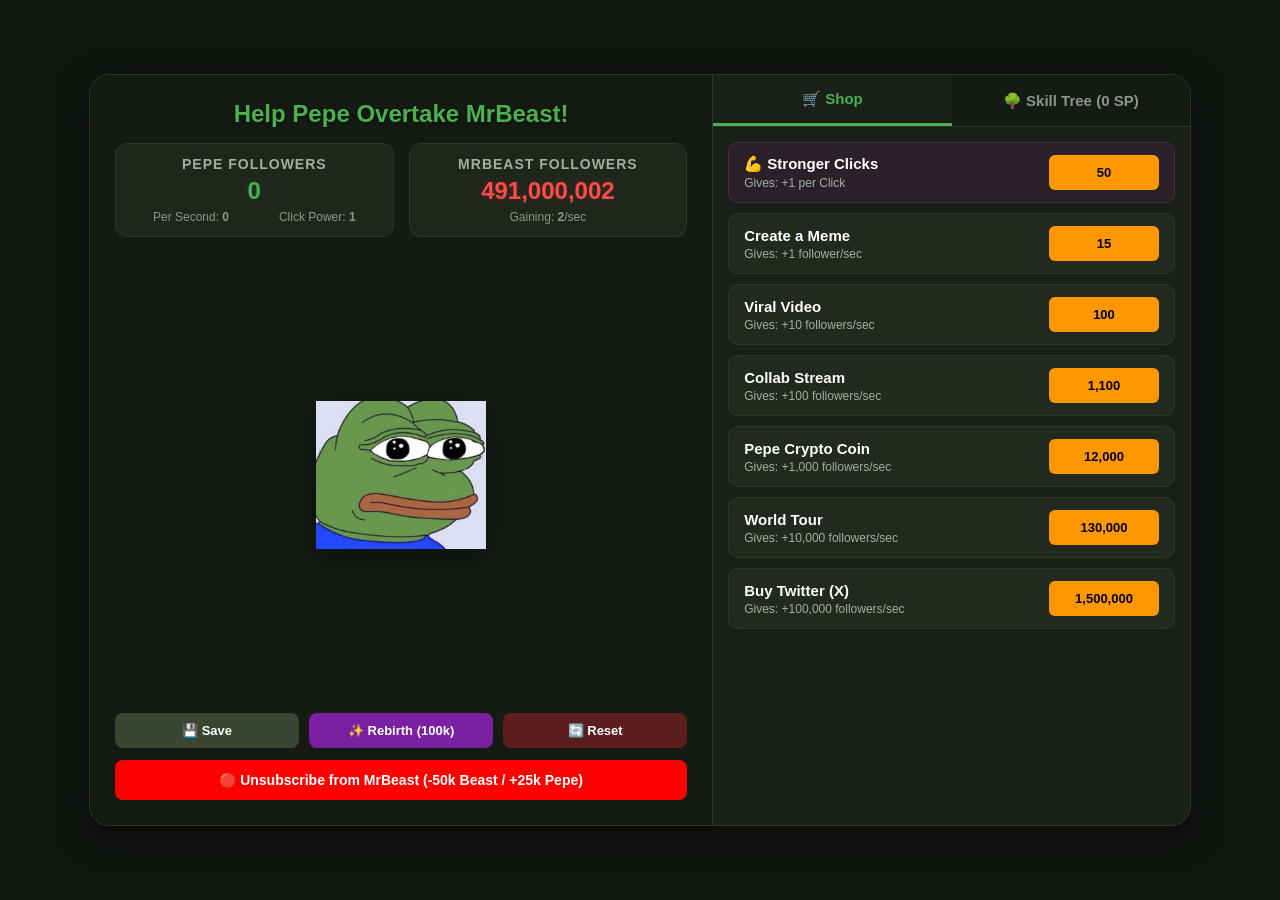
==== index.html @ 5d645447 "Update index.html" ====
<!DOCTYPE html>
<html lang="en">
<head>
    <meta charset="UTF-8">
    <meta name="viewport" content="width=device-width, initial-scale=1.0">
    <title>Pepe vs MrBeast Clicker</title>
    <link rel="stylesheet" href="style.css">
</head>
<body>

    <div class="game-container">
        <div class="main-panel">
            <h1>Help Pepe Overtake MrBeast!</h1>
            
            <div class="scoreboard">
                <div class="stat-box pepe-box">
                    <h2>Pepe Followers</h2>
                    <p id="pepe-count">0</p>
                    <div class="sub-stats">
                        <span>Per Second: <strong id="fps-count">0</strong></span>
                        <span>Click Power: <strong id="click-power-count">1</strong></span>
                    </div>
                </div>
                
                <div class="stat-box beast-box">
                    <h2>MrBeast Followers</h2>
                    <p id="beast-count">492,000,000</p>
                    <div class="sub-stats">
                        <span>Gaining: <strong id="beast-growth-rate">2</strong>/sec</span>
                    </div>
                </div>
            </div>

            <div class="click-zone">
                <img src="pepe.png" id="pepe-img" alt="Pepe">
            </div>

            <div class="control-buttons">
                <button onclick="saveGame()" class="ctrl-btn save-btn">💾 Save</button>
                <button id="rebirth-btn" onclick="triggerRebirth()" class="ctrl-btn rebirth-btn">✨ Rebirth (100k)</button>
                <button onclick="resetGame()" class="ctrl-btn reset-btn">🔄 Reset</button>
            </div>

            <div style="width: 100%; margin-top: 12px; box-sizing: border-box;">
                <button id="sabotage-btn" onclick="triggerSabotage()" class="ctrl-btn" style="background: #ff0000; width: 100%; padding: 12px; font-size: 14px; transition: background 0.2s;">
                    🔴 Unsubscribe from MrBeast (-50k Beast / +25k Pepe)
                </button>
            </div>
        </div>

        <div class="menu-panel">
            <div class="tabs-nav">
                <button id="tab-shop-btn" class="tab-btn active" onclick="switchTab('shop')">🛒 Shop</button>
                <button id="tab-skills-btn" class="tab-btn" onclick="switchTab('skills')">🌳 Skill Tree (<span id="sp-count">0</span> SP)</button>
            </div>

            <div id="tab-shop" class="tab-content active-content">
                <div class="shop-list">
                    <div class="upgrade-item click-upgrade">
                        <div class="upgrade-info">
                            <h3>💪 Stronger Clicks</h3>
                            <p>Gives: +1 per Click</p>
                        </div>
                        <button id="upgrade0-btn" onclick="buyClickUpgrade()">Cost: 50</button>
                    </div>

                    <div class="upgrade-item">
                        <div class="upgrade-info">
                            <h3>Create a Meme</h3>
                            <p>Gives: +1 follower/sec</p>
                        </div>
                        <button id="upgrade1-btn" onclick="buyUpgrade(1)">Cost: 15</button>
                    </div>
                    
                    <div class="upgrade-item">
                        <div class="upgrade-info">
                            <h3>Viral Video</h3>
                            <p>Gives: +10 followers/sec</p>
                        </div>
                        <button id="upgrade2-btn" onclick="buyUpgrade(2)">Cost: 100</button>
                    </div>

                    <div class="upgrade-item">
                        <div class="upgrade-info">
                            <h3>Collab Stream</h3>
                            <p>Gives: +100 followers/sec</p>
                        </div>
                        <button id="upgrade3-btn" onclick="buyUpgrade(3)">Cost: 1,100</button>
                    </div>

                    <div class="upgrade-item">
                        <div class="upgrade-info">
                            <h3>Pepe Crypto Coin</h3>
                            <p>Gives: +1,000 followers/sec</p>
                        </div>
                        <button id="upgrade4-btn" onclick="buyUpgrade(4)">Cost: 12,000</button>
                    </div>

                    <div class="upgrade-item">
                        <div class="upgrade-info">
                            <h3>World Tour</h3>
                            <p>Gives: +10,000 followers/sec</p>
                        </div>
                        <button id="upgrade5-btn" onclick="buyUpgrade(5)">Cost: 130,000</button>
                    </div>

                    <div class="upgrade-item">
                        <div class="upgrade-info">
                            <h3>Buy Twitter (X)</h3>
                            <p>Gives: +100,000 followers/sec</p>
                        </div>
                        <button id="upgrade6-btn" onclick="buyUpgrade(6)">Cost: 1,500,000</button>
                    </div>
                </div>
            </div>

            <div id="tab-skills" class="tab-content">
                <div class="skill-tree-container">
                    <div class="skill-path blue-path">
                        <h4>⚡ Click Mastery</h4>
                        <div class="skill-card">
                            <button id="skill-blue1" onclick="buySkill('blue1')">Double Click (1 SP)</button>
                            <p>Clicks give x2 followers</p>
                        </div>
                        <div class="path-line">↓</div>
                        <div class="skill-card">
                            <button id="skill-blue2" onclick="buySkill('blue2')" class="locked">Critical Clicks (2 SP)</button>
                            <p>5% chance for x10 click power</p>
                        </div>
                    </div>

                    <div class="skill-path green-path">
                        <h4>🌱 Passive Growth</h4>
                        <div class="skill-card">
                            <button id="skill-green1" onclick="buySkill('green1')">Meme Synergy (1 SP)</button>
                            <p>All shop items cost 15% less</p>
                        </div>
                        <div class="path-line">↓</div>
                        <div class="skill-card">
                            <button id="skill-green2" onclick="buySkill('green2')" class="locked">Meme Empire (2 SP)</button>
                            <p>Boosts total FPS by +25%</p>
                        </div>
                    </div>

                    <div class="skill-path red-path">
                        <h4>🔥 Sabotage Beast</h4>
                        <div class="skill-card">
                            <button id="skill-red1" onclick="buySkill('red1')">Copyright Strike (1 SP)</button>
                            <p>Reduces MrBeast growth by 50%</p>
                        </div>
                        <div class="path-line">↓</div>
                        <div class="skill-card">
                            <button id="skill-red2" onclick="buySkill('red2')" class="locked">Cancel Culture (2 SP)</button>
                            <p>Instantly removes 10M from Beast</p>
                        </div>
                    </div>
                </div>
            </div>
        </div>
    </div>

    <script src="script.js"></script>
</body>
</html>
---- style.css ----
body {
    background-color: #121611;
    color: #e0e0e0;
    font-family: 'Segoe UI', Tahoma, Geneva, Verdana, sans-serif;
    margin: 0;
    padding: 0;
    display: flex;
    justify-content: center;
    align-items: center;
    min-height: 100vh;
    user-select: none;
}

.game-container {
    display: flex;
    width: 95vw;
    max-width: 1100px;
    height: 85vh;
    max-height: 750px;
    background: #1a2018;
    border-radius: 20px;
    box-shadow: 0px 10px 30px rgba(0, 0, 0, 0.5);
    overflow: hidden;
    border: 1px solid #2d3829;
}

/* LEFT SIDE: MAIN PANEL */
.main-panel {
    flex: 1.2;
    padding: 25px;
    display: flex;
    flex-direction: column;
    justify-content: space-between;
    align-items: center;
    background: #151a13;
    border-right: 1px solid #2d3829;
}

h1 {
    font-size: 24px;
    color: #4caf50;
    margin: 0 0 15px 0;
    text-shadow: 0 2px 4px rgba(0,0,0,0.3);
}

.scoreboard {
    display: flex;
    width: 100%;
    gap: 15px;
}

.stat-box {
    flex: 1;
    background: #1f261c;
    padding: 12px;
    border-radius: 12px;
    text-align: center;
    border: 1px solid #2d3829;
}

.stat-box h2 {
    font-size: 14px;
    color: #a0b0a0;
    margin: 0;
    text-transform: uppercase;
    letter-spacing: 1px;
}

.stat-box p {
    font-size: 24px;
    font-weight: bold;
    margin: 5px 0;
}

.pepe-box p { color: #4caf50; text-shadow: 0 0 10px rgba(76, 175, 80, 0.2); }
.beast-box p { color: #ff4a4a; text-shadow: 0 0 10px rgba(255, 74, 74, 0.2); }

.sub-stats {
    display: flex;
    justify-content: space-around;
    font-size: 12px;
    color: #889888;
}

/* CLICK ZONE */
.click-zone {
    flex: 1;
    display: flex;
    justify-content: center;
    align-items: center;
}

#pepe-img {
    width: 170px;
    height: auto;
    cursor: pointer;
    transition: transform 0.05s ease-in-out;
    filter: drop-shadow(0px 8px 16px rgba(0,0,0,0.4));
}

#pepe-img:active {
    transform: scale(0.92);
}

/* CONTROLS */
.control-buttons {
    display: flex;
    width: 100%;
    gap: 10px;
}

.ctrl-btn {
    flex: 1;
    padding: 10px;
    border: none;
    border-radius: 8px;
    font-weight: bold;
    cursor: pointer;
    color: white;
    font-size: 13px;
    transition: background 0.2s;
}

.save-btn { background: #384633; }
.save-btn:hover { background: #475941; }
.rebirth-btn { background: #7b1fa2; }
.rebirth-btn:hover { background: #8e24aa; }
.reset-btn { background: #5c1d1d; }
.reset-btn:hover { background: #7a2424; }

/* RIGHT SIDE: UPGRADES PANEL */
.menu-panel {
    flex: 1;
    display: flex;
    flex-direction: column;
    background: #1a2018;
}

/* TABS NAVIGATION */
.tabs-nav {
    display: flex;
    background: #151a13;
    border-bottom: 1px solid #2d3829;
}

.tab-btn {
    flex: 1;
    padding: 15px;
    background: transparent;
    border: none;
    color: #889888;
    font-size: 15px;
    font-weight: bold;
    cursor: pointer;
    transition: 0.2s;
}

.tab-btn:hover {
    color: white;
    background: rgba(255,255,255,0.02);
}

.tab-btn.active {
    color: #4caf50;
    border-bottom: 3px solid #4caf50;
    background: #1a2018;
}

/* TAB CONTENTS */
.tab-content {
    display: none;
    flex: 1;
    padding: 15px;
    overflow-y: auto; /* Ļauj ritināt uz leju tikai šo pusi */
}

.tab-content.active-content {
    display: block;
}

/* SHOP LIST STYLES */
.shop-list {
    display: flex;
    flex-direction: column;
    gap: 10px;
}

.upgrade-item {
    display: flex;
    justify-content: space-between;
    align-items: center;
    background: #222a1f;
    padding: 12px 15px;
    border-radius: 10px;
    border: 1px solid #2d3829;
}

.click-upgrade {
    background: #2b202a;
    border-color: #423040;
}

.upgrade-info h3 {
    margin: 0;
    font-size: 15px;
    color: white;
}

.upgrade-info p {
    margin: 3px 0 0 0;
    font-size: 12px;
    color: #a0b0a0;
}

.upgrade-item button {
    background: #ff9800;
    color: black;
    border: none;
    padding: 10px 15px;
    font-weight: bold;
    border-radius: 6px;
    cursor: pointer;
    min-width: 110px;
    font-size: 13px;
}

.upgrade-item button:hover {
    background: #e68a00;
}

/* SKILL TREE STYLES */
.skill-tree-container {
    display: flex;
    flex-direction: column;
    gap: 20px;
}

.skill-path {
    background: #1f261c;
    padding: 12px;
    border-radius: 12px;
    border: 1px solid #333;
}

.blue-path { border-color: #1976d2; }
.green-path { border-color: #388e3c; }
.red-path { border-color: #d32f2f; }

.skill-path h4 {
    margin: 0 0 10px 0;
    font-size: 14px;
    text-transform: uppercase;
}

.blue-path h4 { color: #2196f3; }
.green-path h4 { color: #4caf50; }
.red-path h4 { color: #f44336; }

.skill-card {
    background: #171c14;
    padding: 10px;
    border-radius: 8px;
    text-align: center;
}

.skill-card button {
    width: 100%;
    padding: 8px;
    font-weight: bold;
    border: none;
    border-radius: 5px;
    cursor: pointer;
    background: #5d4037;
    color: white;
    font-size: 12px;
}

.skill-card button.unlocked { background: #4caf50 !important; cursor: default; }
.skill-card button.locked { background: #444 !important; opacity: 0.5; cursor: not-allowed; }

.skill-card p {
    margin: 5px 0 0 0;
    font-size: 11px;
    color: #aaa;
}

.path-line {
    text-align: center;
    margin: 3px 0;
    font-weight: bold;
    color: #555;
}
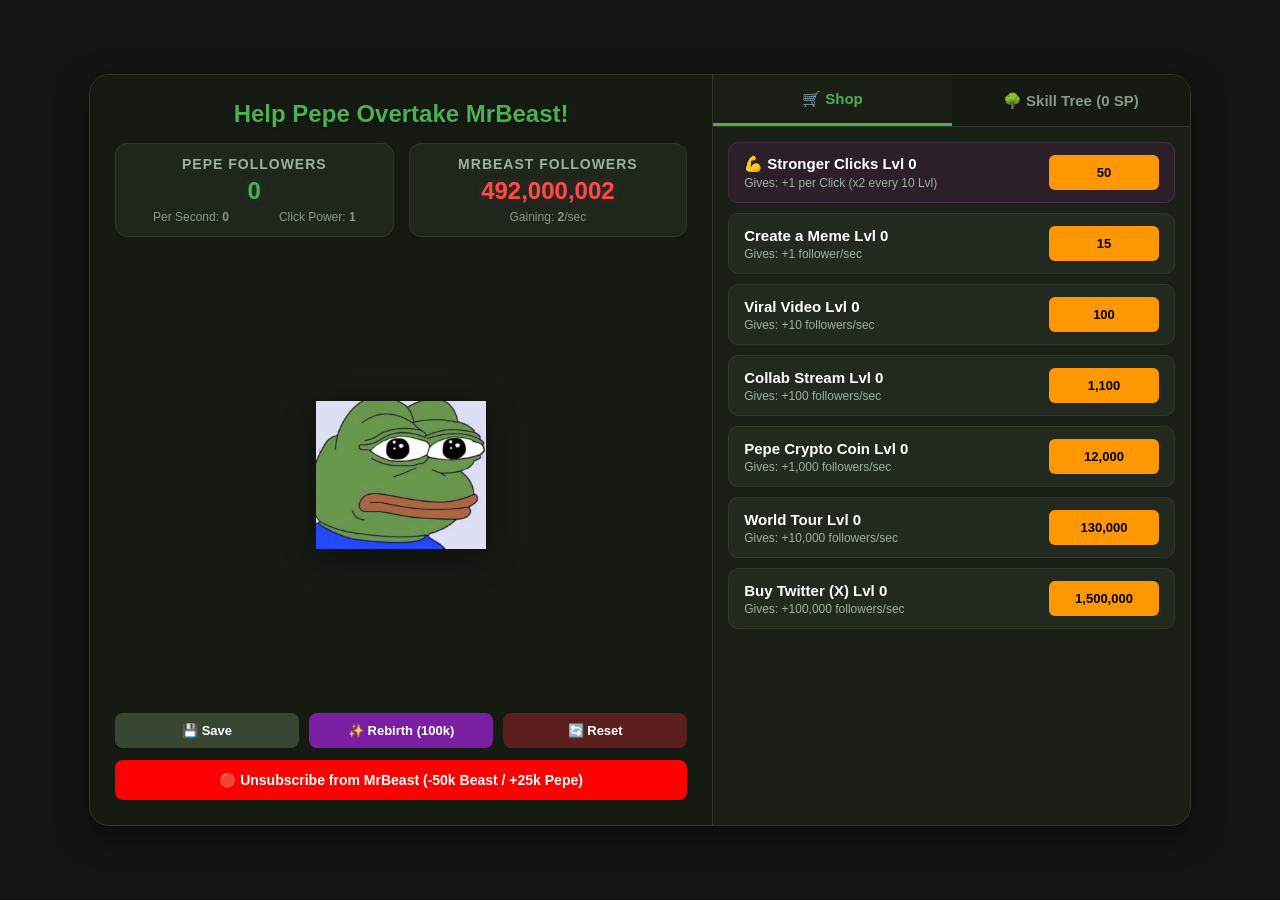
==== commit ec74d82e: "Update index.html" ====
--- a/index.html
+++ b/index.html
@@ -58,15 +58,15 @@
                 <div class="shop-list">
                     <div class="upgrade-item click-upgrade">
                         <div class="upgrade-info">
-                            <h3>💪 Stronger Clicks</h3>
-                            <p>Gives: +1 per Click</p>
+                            <h3>💪 Stronger Clicks <span id="upgrade0-lvl" class="lvl-tag">Lvl 0</span></h3>
+                            <p>Gives: +1 per Click (x2 every 10 Lvl)</p>
                         </div>
                         <button id="upgrade0-btn" onclick="buyClickUpgrade()">Cost: 50</button>
                     </div>
 
                     <div class="upgrade-item">
                         <div class="upgrade-info">
-                            <h3>Create a Meme</h3>
+                            <h3>Create a Meme <span id="upgrade1-lvl" class="lvl-tag">Lvl 0</span></h3>
                             <p>Gives: +1 follower/sec</p>
                         </div>
                         <button id="upgrade1-btn" onclick="buyUpgrade(1)">Cost: 15</button>
@@ -74,7 +74,7 @@
                     
                     <div class="upgrade-item">
                         <div class="upgrade-info">
-                            <h3>Viral Video</h3>
+                            <h3>Viral Video <span id="upgrade2-lvl" class="lvl-tag">Lvl 0</span></h3>
                             <p>Gives: +10 followers/sec</p>
                         </div>
                         <button id="upgrade2-btn" onclick="buyUpgrade(2)">Cost: 100</button>
@@ -82,7 +82,7 @@
 
                     <div class="upgrade-item">
                         <div class="upgrade-info">
-                            <h3>Collab Stream</h3>
+                            <h3>Collab Stream <span id="upgrade3-lvl" class="lvl-tag">Lvl 0</span></h3>
                             <p>Gives: +100 followers/sec</p>
                         </div>
                         <button id="upgrade3-btn" onclick="buyUpgrade(3)">Cost: 1,100</button>
@@ -90,7 +90,7 @@
 
                     <div class="upgrade-item">
                         <div class="upgrade-info">
-                            <h3>Pepe Crypto Coin</h3>
+                            <h3>Pepe Crypto Coin <span id="upgrade4-lvl" class="lvl-tag">Lvl 0</span></h3>
                             <p>Gives: +1,000 followers/sec</p>
                         </div>
                         <button id="upgrade4-btn" onclick="buyUpgrade(4)">Cost: 12,000</button>
@@ -98,7 +98,7 @@
 
                     <div class="upgrade-item">
                         <div class="upgrade-info">
-                            <h3>World Tour</h3>
+                            <h3>World Tour <span id="upgrade5-lvl" class="lvl-tag">Lvl 0</span></h3>
                             <p>Gives: +10,000 followers/sec</p>
                         </div>
                         <button id="upgrade5-btn" onclick="buyUpgrade(5)">Cost: 130,000</button>
@@ -106,7 +106,7 @@
 
                     <div class="upgrade-item">
                         <div class="upgrade-info">
-                            <h3>Buy Twitter (X)</h3>
+                            <h3>Buy Twitter (X) <span id="upgrade6-lvl" class="lvl-tag">Lvl 0</span></h3>
                             <p>Gives: +100,000 followers/sec</p>
                         </div>
                         <button id="upgrade6-btn" onclick="buyUpgrade(6)">Cost: 1,500,000</button>
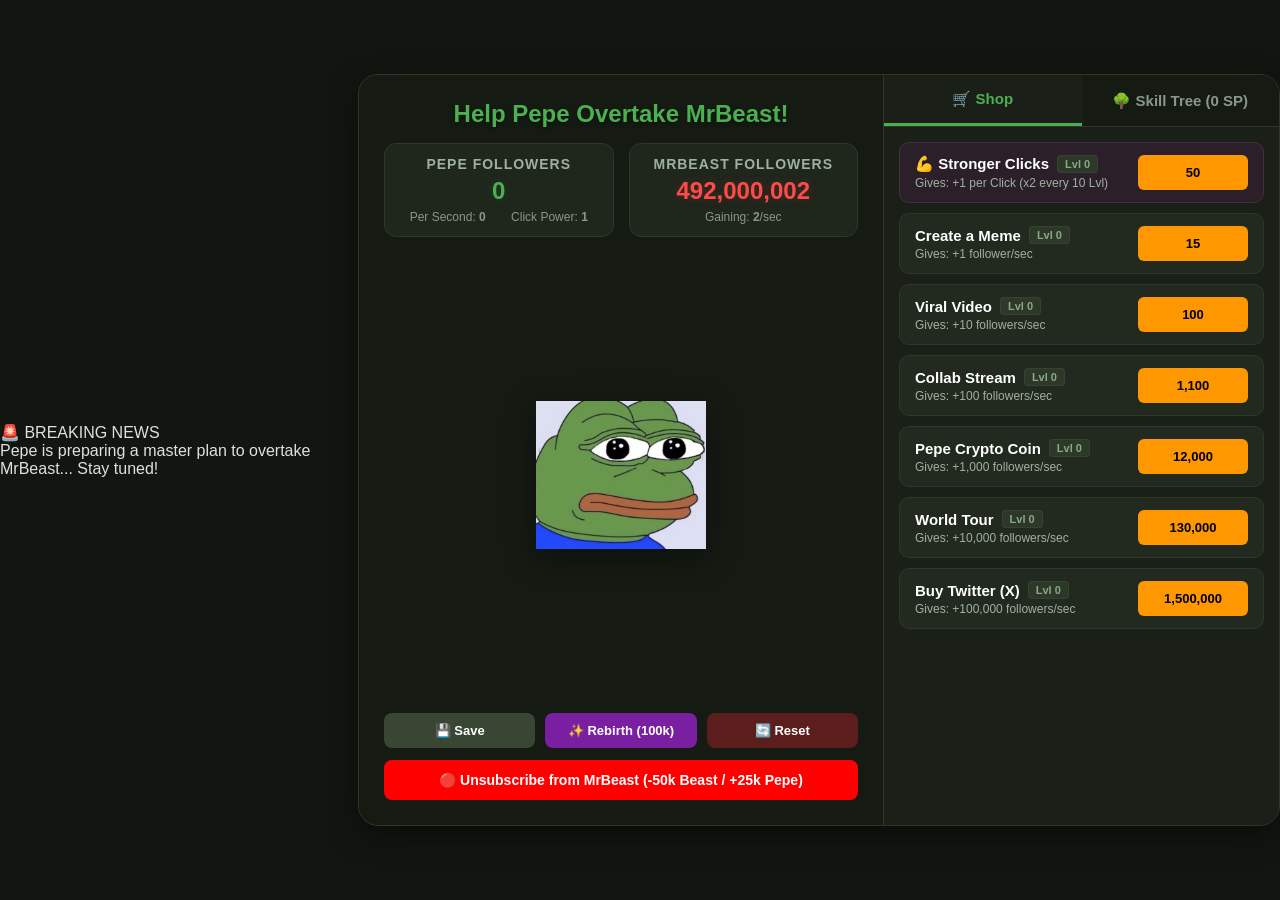
==== commit 249cf6db: "Update index.html" ====
--- a/index.html
+++ b/index.html
@@ -7,6 +7,13 @@
     <link rel="stylesheet" href="style.css">
 </head>
 <body>
+
+    <div class="news-container">
+        <div class="news-label">🚨 BREAKING NEWS</div>
+        <div class="news-ticker">
+            <span id="news-text">Pepe is preparing a master plan to overtake MrBeast... Stay tuned!</span>
+        </div>
+    </div>
 
     <div class="game-container">
         <div class="main-panel">
@@ -31,7 +38,7 @@
                 </div>
             </div>
 
-            <div class="click-zone">
+            <div class="click-zone" id="click-zone">
                 <img src="pepe.png" id="pepe-img" alt="Pepe">
             </div>
 
--- a/style.css
+++ b/style.css
@@ -118,7 +118,11 @@
     cursor: pointer;
     color: white;
     font-size: 13px;
-    transition: background 0.2s;
+    transition: background 0.2s, transform 0.1s;
+}
+
+.ctrl-btn:active {
+    transform: scale(0.98);
 }
 
 .save-btn { background: #384633; }
@@ -128,6 +132,11 @@
 .reset-btn { background: #5c1d1d; }
 .reset-btn:hover { background: #7a2424; }
 
+/* Sabotage pogas hover efekts (sarkanajai pogai) */
+#sabotage-btn:hover {
+    background: #cc0000 !important;
+}
+
 /* RIGHT SIDE: UPGRADES PANEL */
 .menu-panel {
     flex: 1;
@@ -171,7 +180,7 @@
     display: none;
     flex: 1;
     padding: 15px;
-    overflow-y: auto; /* Ļauj ritināt uz leju tikai šo pusi */
+    overflow-y: auto;
 }
 
 .tab-content.active-content {
@@ -204,6 +213,8 @@
     margin: 0;
     font-size: 15px;
     color: white;
+    display: flex;
+    align-items: center;
 }
 
 .upgrade-info p {
@@ -222,10 +233,15 @@
     cursor: pointer;
     min-width: 110px;
     font-size: 13px;
+    transition: background 0.2s, transform 0.1s;
 }
 
 .upgrade-item button:hover {
     background: #e68a00;
+}
+
+.upgrade-item button:active {
+    transform: scale(0.95);
 }
 
 /* SKILL TREE STYLES */
@@ -273,6 +289,7 @@
     background: #5d4037;
     color: white;
     font-size: 12px;
+    transition: background 0.2s;
 }
 
 .skill-card button.unlocked { background: #4caf50 !important; cursor: default; }
@@ -290,3 +307,22 @@
     font-weight: bold;
     color: #555;
 }
+
+/* NEW: LEVEL INDIKATORA STILS VEIKALĀ */
+.lvl-tag {
+    font-size: 11px;
+    background: #2d3829;
+    color: #88a888;
+    padding: 2px 7px;
+    border-radius: 4px;
+    margin-left: 8px;
+    font-weight: bold;
+    display: inline-block;
+    border: 1px solid rgba(255,255,255,0.05);
+}
+
+/* Ja līmeņa tekstā JavaScript ievieto reizinātāju (piemēram, satur "x2" vai "x4"), 
+   tas automātiski iemirdzēsies zeltītā krāsā kā reāls sasniegums */
+.lvl-tag[id*="-lvl"]:not(:empty) {
+    transition: all 0.3s ease;
+}
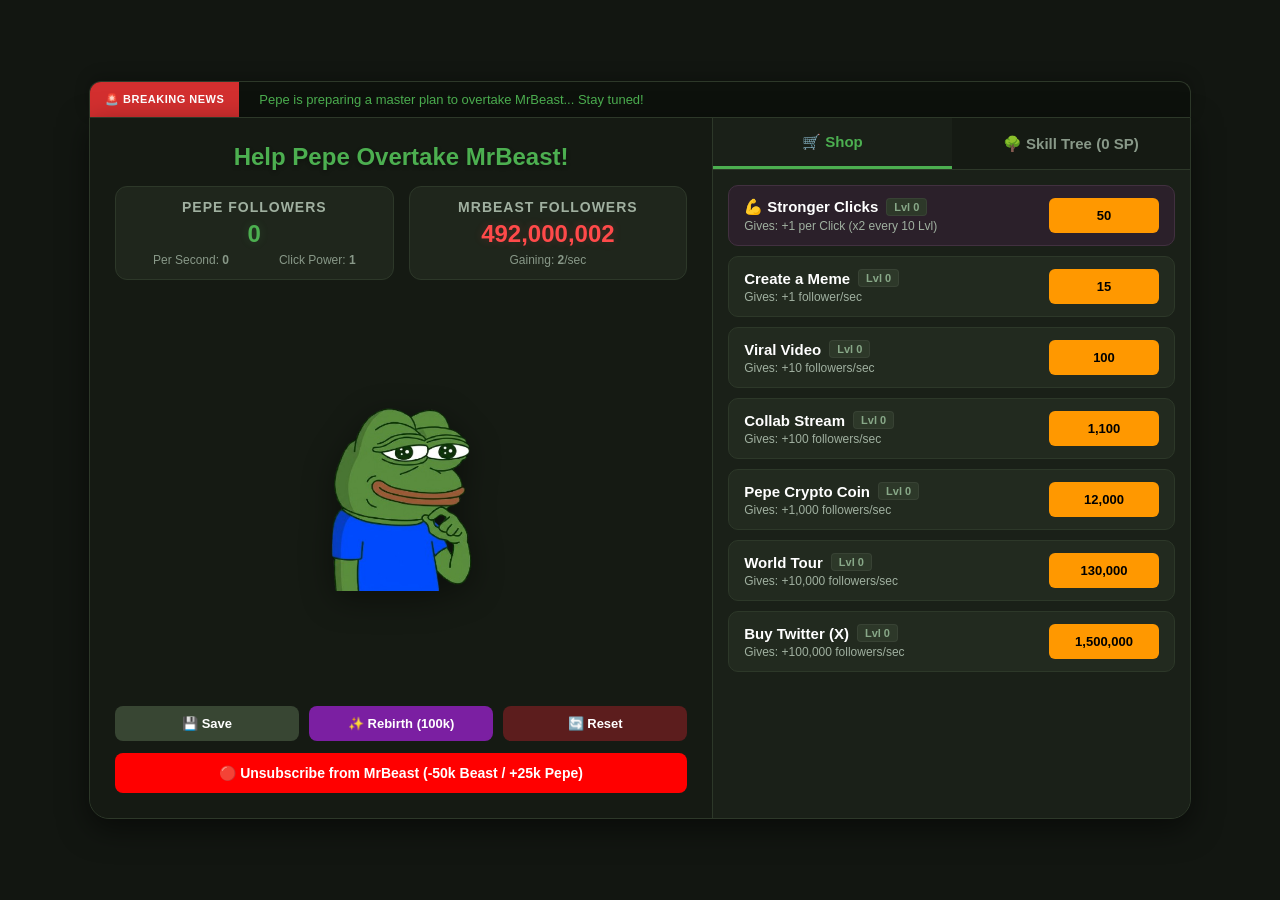
==== commit d474b250: "Update index.html" ====
--- a/index.html
+++ b/index.html
@@ -5,6 +5,7 @@
     <meta name="viewport" content="width=device-width, initial-scale=1.0">
     <title>Pepe vs MrBeast Clicker</title>
     <link rel="stylesheet" href="style.css">
+    <meta name="viewport" content="width=device-width, initial-scale=1.0, maximum-scale=1.0, user-scalable=no">
 </head>
 <body>
 
--- a/style.css
+++ b/style.css
@@ -5,20 +5,58 @@
     margin: 0;
     padding: 0;
     display: flex;
+    flex-direction: column; /* Mainīts uz column, lai ziņas būtu augšā */
     justify-content: center;
     align-items: center;
     min-height: 100vh;
     user-select: none;
 }
 
-.game-container {
+/* 4. ZIŅU LENTES (NEWS TICKER) STILI */
+.news-container {
     display: flex;
     width: 95vw;
     max-width: 1100px;
-    height: 85vh;
-    max-height: 750px;
+    background: #0d110c;
+    border: 1px solid #2d3829;
+    border-bottom: none;
+    border-radius: 12px 12px 0 0;
+    overflow: hidden;
+    height: 35px;
+    align-items: center;
+    box-shadow: 0px -5px 15px rgba(0, 0, 0, 0.2);
+}
+
+.news-label {
+    background: #d32f2f;
+    color: white;
+    font-weight: bold;
+    padding: 0 15px;
+    font-size: 11px;
+    height: 100%;
+    display: flex;
+    align-items: center;
+    white-space: nowrap;
+    letter-spacing: 0.5px;
+}
+
+.news-ticker {
+    flex: 1;
+    overflow: hidden;
+    padding-left: 20px;
+    color: #4caf50;
+    font-size: 13px;
+    font-weight: 500;
+}
+
+.game-container {
+    display: flex;
+    width: 95vw;
+    max-width: 1100px;
+    height: 80vh;
+    max-height: 700px;
     background: #1a2018;
-    border-radius: 20px;
+    border-radius: 0 0 20px 20px; /* Apakšējie stūri noapaļoti */
     box-shadow: 0px 10px 30px rgba(0, 0, 0, 0.5);
     overflow: hidden;
     border: 1px solid #2d3829;
@@ -88,10 +126,11 @@
     display: flex;
     justify-content: center;
     align-items: center;
+    width: 100%;
 }
 
 #pepe-img {
-    width: 170px;
+    width: 360px; /* Palielināts Pepe izmērs optimālam klikšķināšanai */
     height: auto;
     cursor: pointer;
     transition: transform 0.05s ease-in-out;
@@ -132,7 +171,6 @@
 .reset-btn { background: #5c1d1d; }
 .reset-btn:hover { background: #7a2424; }
 
-/* Sabotage pogas hover efekts (sarkanajai pogai) */
 #sabotage-btn:hover {
     background: #cc0000 !important;
 }
@@ -286,6 +324,7 @@
     border: none;
     border-radius: 5px;
     cursor: pointer;
+    background: #5d40 brown;
     background: #5d4037;
     color: white;
     font-size: 12px;
@@ -308,7 +347,6 @@
     color: #555;
 }
 
-/* NEW: LEVEL INDIKATORA STILS VEIKALĀ */
 .lvl-tag {
     font-size: 11px;
     background: #2d3829;
@@ -321,8 +359,50 @@
     border: 1px solid rgba(255,255,255,0.05);
 }
 
-/* Ja līmeņa tekstā JavaScript ievieto reizinātāju (piemēram, satur "x2" vai "x4"), 
-   tas automātiski iemirdzēsies zeltītā krāsā kā reāls sasniegums */
-.lvl-tag[id*="-lvl"]:not(:empty) {
-    transition: all 0.3s ease;
-}
+/* 3. VIZUĀLO KLIKŠĶU EFEKTU (FLOATING TEXT) STILI */
+.floating-text {
+    position: fixed;
+    transform: translate(-50%, -50%);
+    color: #4caf50;
+    font-weight: bold;
+    font-size: 20px;
+    pointer-events: none; /* Nepieļauj, ka peldošais teksts bloķē klikšķus */
+    text-shadow: 0 2px 4px rgba(0,0,0,0.8), 0 0 10px rgba(76,175,80,0.5);
+    animation: floatUp 0.8s ease-out forwards;
+    z-index: 9999;
+}
+
+/* Īpašs stils kritiskajiem klikšķiem */
+.crit-text {
+    color: #ff9800;
+    font-size: 28px;
+    text-shadow: 0 2px 6px rgba(0,0,0,0.9), 0 0 15px #ff5722;
+    animation: floatUpCrit 0.9s ease-out forwards;
+}
+
+/* Animācija parastajiem cipariem (slīd uz augšu un izgaist) */
+@keyframes floatUp {
+    0% {
+        opacity: 1;
+        transform: translate(-50%, -50%) scale(1);
+    }
+    100% {
+        opacity: 0;
+        transform: translate(-50%, -150px) scale(0.8);
+    }
+}
+
+/* Animācija kritiskajiem cipariem (pārvietojas nedaudz savādāk un ar palielinājumu) */
+@keyframes floatUpCrit {
+    0% {
+        opacity: 1;
+        transform: translate(-50%, -50%) scale(0.8);
+    }
+    15% {
+        transform: translate(-50%, -60%) scale(1.3);
+    }
+    100% {
+        opacity: 0;
+        transform: translate(-50%, -180px) scale(0.9);
+    }
+}
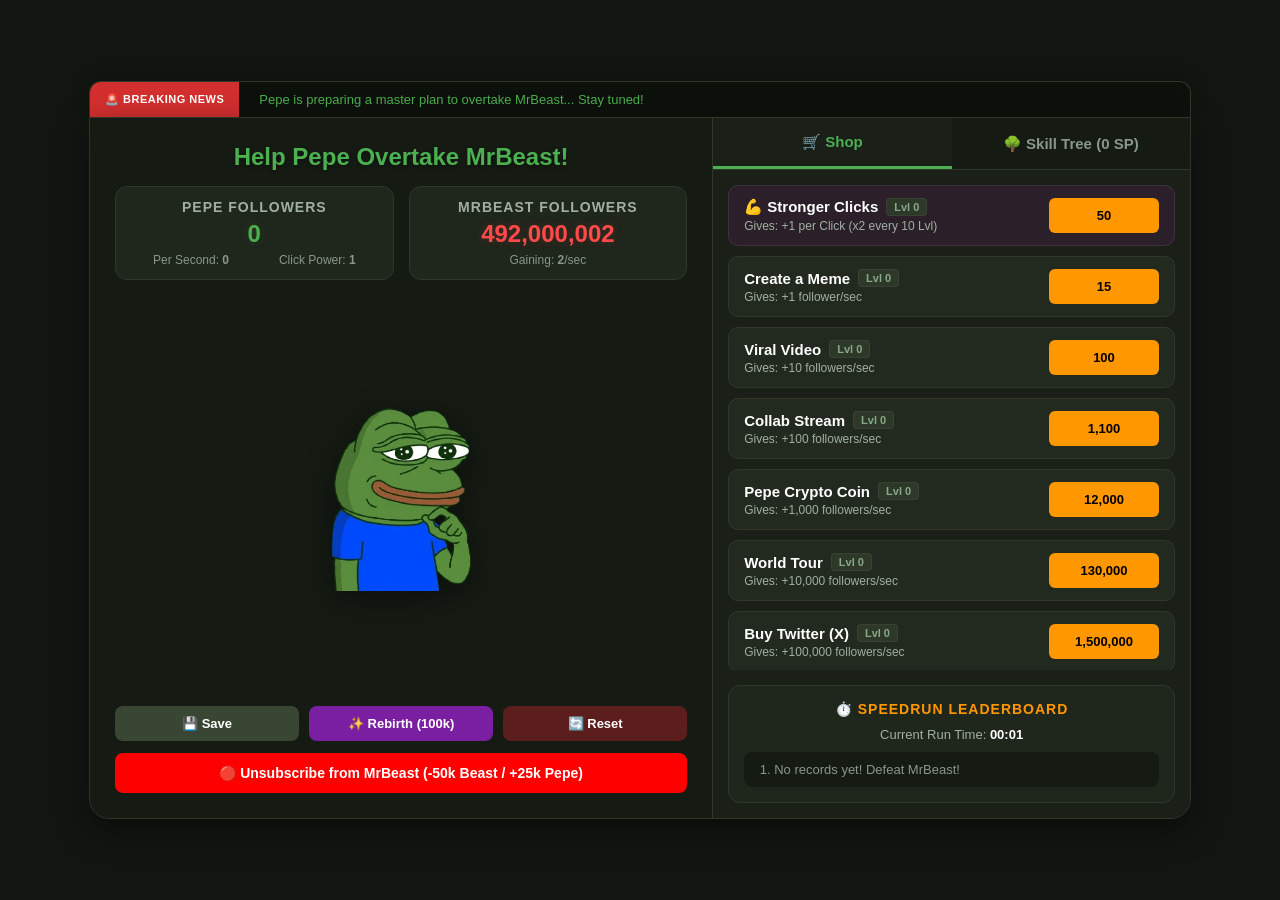
==== commit 14244b3f: "Update index.html" ====
--- a/index.html
+++ b/index.html
@@ -164,6 +164,17 @@
                     </div>
                 </div>
             </div>
+
+            <div style="background: #1f261c; padding: 15px; margin: 15px; border-radius: 12px; border: 1px solid #2d3829; text-align: center; box-sizing: border-box;">
+                <h3 style="color: #ff9800; margin: 0 0 10px 0; text-transform: uppercase; font-size: 14px; letter-spacing: 1px;">⏱️ Speedrun Leaderboard</h3>
+                <p style="font-size: 13px; color: #a0b0a0; margin: 5px 0;">Current Run Time: <span id="current-timer" style="color: white; font-weight: bold;">00:00</span></p>
+                <div style="background: #151a13; padding: 10px; border-radius: 8px; margin-top: 10px; text-align: left; font-size: 13px;">
+                    <ol id="leaderboard-list" style="margin: 0; padding-left: 20px; color: #4caf50;">
+                        <li style="color: #889888;">No records yet! Defeat MrBeast!</li>
+                    </ol>
+                </div>
+            </div>
+
         </div>
     </div>
 
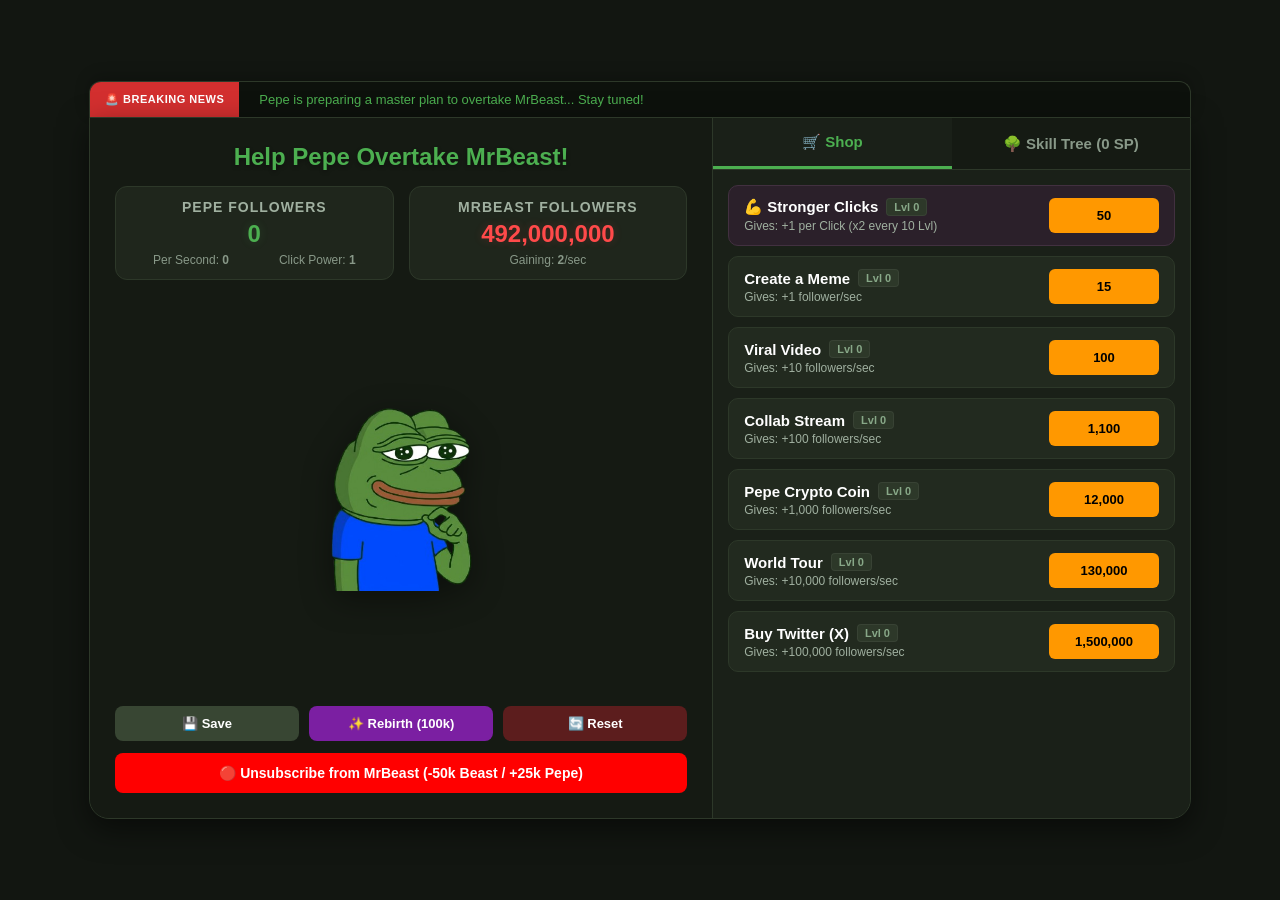
==== commit e8a2bf39: "Update index.html" ====
--- a/index.html
+++ b/index.html
@@ -165,16 +165,6 @@
                 </div>
             </div>
 
-            <div style="background: #1f261c; padding: 15px; margin: 15px; border-radius: 12px; border: 1px solid #2d3829; text-align: center; box-sizing: border-box;">
-                <h3 style="color: #ff9800; margin: 0 0 10px 0; text-transform: uppercase; font-size: 14px; letter-spacing: 1px;">⏱️ Speedrun Leaderboard</h3>
-                <p style="font-size: 13px; color: #a0b0a0; margin: 5px 0;">Current Run Time: <span id="current-timer" style="color: white; font-weight: bold;">00:00</span></p>
-                <div style="background: #151a13; padding: 10px; border-radius: 8px; margin-top: 10px; text-align: left; font-size: 13px;">
-                    <ol id="leaderboard-list" style="margin: 0; padding-left: 20px; color: #4caf50;">
-                        <li style="color: #889888;">No records yet! Defeat MrBeast!</li>
-                    </ol>
-                </div>
-            </div>
-
         </div>
     </div>
 
--- a/style.css
+++ b/style.css
@@ -406,3 +406,84 @@
         transform: translate(-50%, -180px) scale(0.9);
     }
 }
+/* RESPONSIVE DESIGN FOR PHONES */
+@media (max-width: 768px) {
+    body {
+        padding: 10px;
+        height: auto;
+        min-height: 100vh;
+        justify-content: flex-start;
+    }
+
+    .news-container {
+        width: 100%;
+        margin-top: 10px;
+    }
+
+    .game-container {
+        flex-direction: column; /* Uz telefona novieto paneļus vienu zem otra */
+        width: 100%;
+        height: auto;
+        max-height: none;
+        overflow-y: visible;
+    }
+
+    .main-panel {
+        border-right: none;
+        border-bottom: 1px solid #2d3829; /* Atdalošā svītra tagad būs apakšā */
+        padding: 15px;
+        width: 100%;
+        box-sizing: border-box;
+    }
+
+    h1 {
+        font-size: 20px;
+        text-align: center;
+    }
+
+    .scoreboard {
+        flex-direction: row; /* Saglabā abu personu statistiku blakus */
+        gap: 8px;
+    }
+
+    .stat-box {
+        padding: 8px;
+    }
+
+    .stat-box h2 {
+        font-size: 11px;
+    }
+
+    .stat-box p {
+        font-size: 18px;
+    }
+
+    #pepe-img {
+        width: 200px; /* Nedaudz samazinām uz telefona, lai smuki ietilpst */
+        margin: 20px 0;
+    }
+
+    .menu-panel {
+        width: 100%;
+        box-sizing: border-box;
+    }
+
+    .tab-content {
+        overflow-y: visible; /* Ļauj lapai ritināties uz leju dabīgi */
+        max-height: none;
+    }
+    
+    .upgrade-item {
+        padding: 10px;
+    }
+    
+    .upgrade-info h3 {
+        font-size: 13px;
+    }
+    
+    .upgrade-item button {
+        min-width: 90px;
+        font-size: 12px;
+        padding: 8px 10px;
+    }
+}
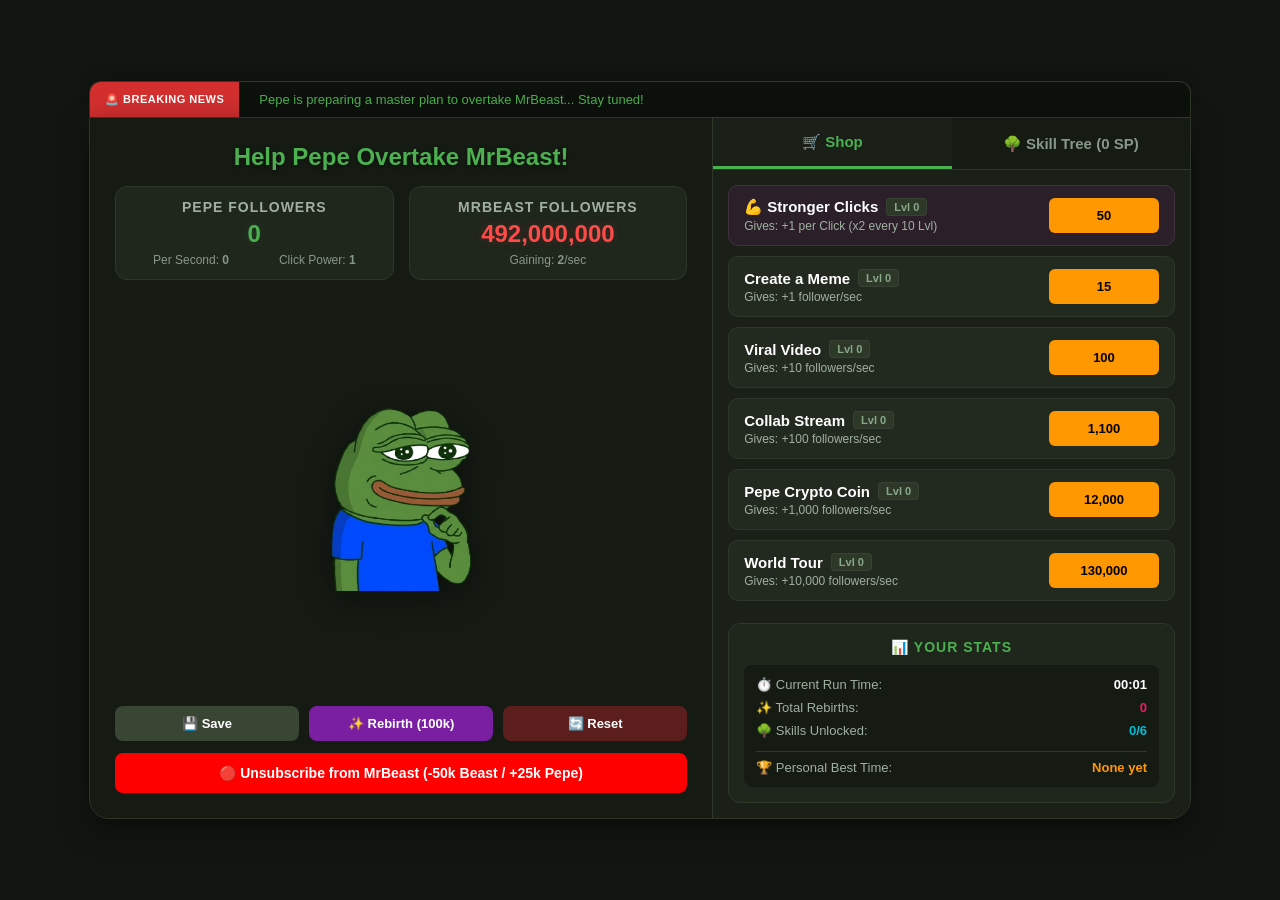
==== commit 38bc2ec8: "Update index.html" ====
--- a/index.html
+++ b/index.html
@@ -165,6 +165,19 @@
                 </div>
             </div>
 
+            <div style="background: #1f261c; padding: 15px; margin: 15px; border-radius: 12px; border: 1px solid #2d3829; text-align: center; box-sizing: border-box;">
+                <h3 style="color: #4caf50; margin: 0 0 10px 0; text-transform: uppercase; font-size: 14px; letter-spacing: 1px;">📊 Your Stats</h3>
+                
+                <div style="background: #151a13; padding: 12px; border-radius: 8px; text-align: left; font-size: 13px; color: #a0b0a0; display: flex; flex-direction: column; gap: 8px;">
+                    <div>⏱️ Current Run Time: <span id="current-timer" style="color: white; font-weight: bold; float: right;">00:00</span></div>
+                    <div>✨ Total Rebirths: <span id="stats-rebirths" style="color: #e91e63; font-weight: bold; float: right;">0</span></div>
+                    <div>🌳 Skills Unlocked: <span id="stats-skills" style="color: #00bcd4; font-weight: bold; float: right;">0/6</span></div>
+                    <div style="border-top: 1px solid #2d3829; margin-top: 5px; padding-top: 8px;">
+                        🏆 Personal Best Time: <span id="best-time-display" style="color: #ff9800; font-weight: bold; float: right;">None yet</span>
+                    </div>
+                </div>
+            </div>
+
         </div>
     </div>
 
